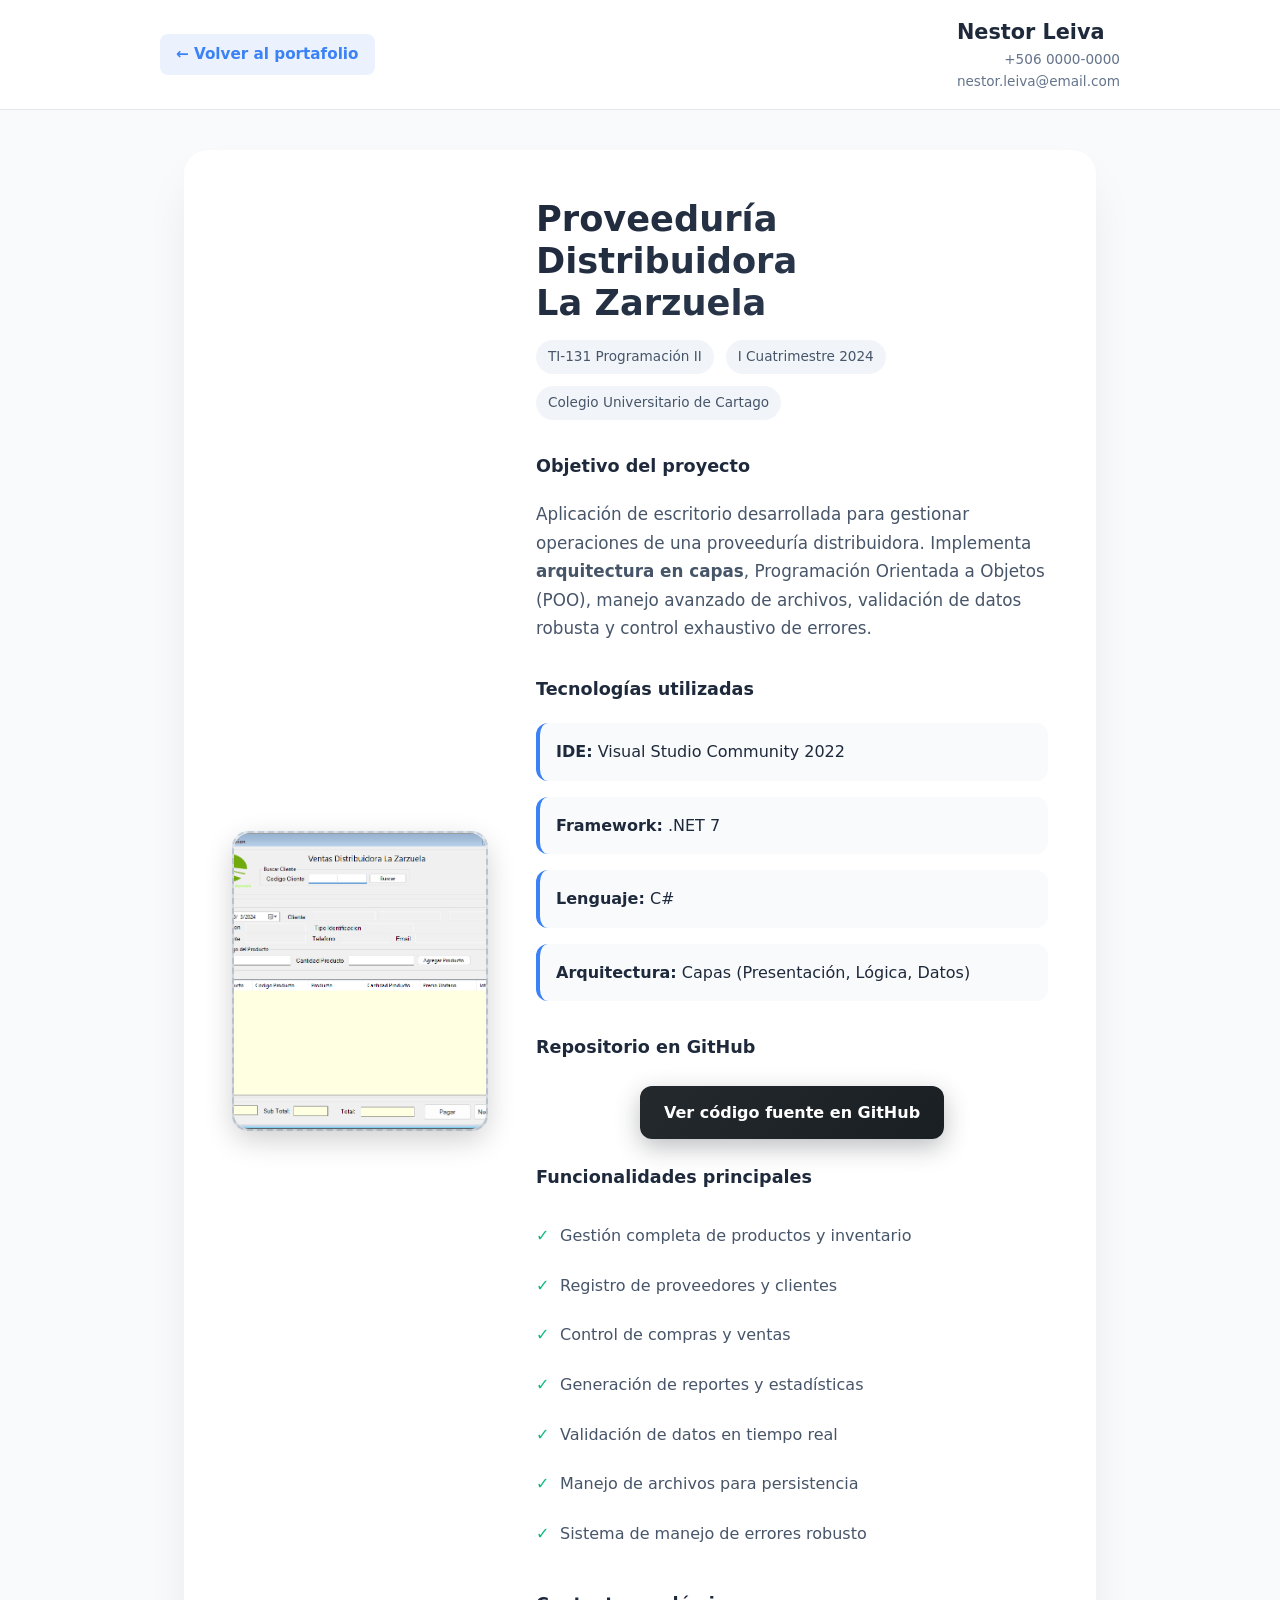
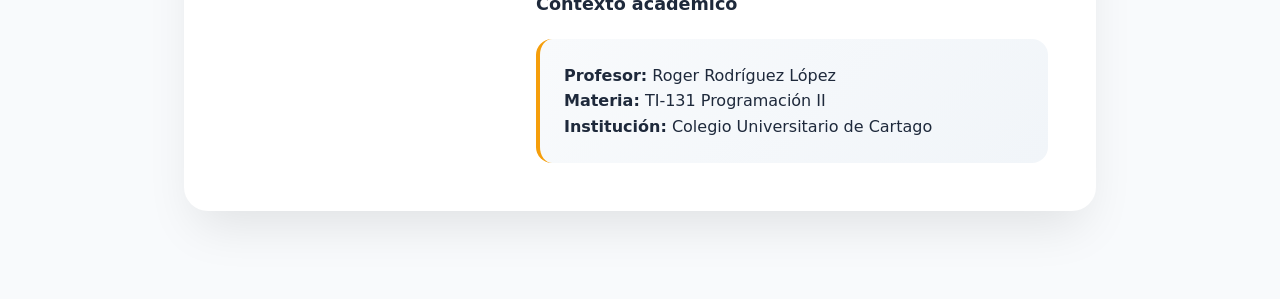
==== proyecto1.html @ 4cfc7863 "add web proyecto 1" ====
<!DOCTYPE html>
<html lang="es">

<head>
    <meta charset="UTF-8">
    <meta name="viewport" content="width=device-width, initial-scale=1.0">
    <title>Proveeduría La Zarzuela - Nestor Leiva</title>
    <link rel="stylesheet" href="estilos.css">
</head>

<body>
    <!-- Header fijo con datos siempre visibles + enlace de regreso -->
    <header class="header">
        <div class="header-content">
            <div class="header-nav">
                <a href="index.html" class="back-btn">← Volver al portafolio</a>
            </div>
            <div>
                <h1>Nestor Leiva</h1>
                <div class="contact-info">
                    <p>+506 0000-0000</p>
                    <p>nestor.leiva@email.com</p>
                </div>
            </div>
        </div>
    </header>

    <main class="main-wrapper">
        <!-- Card principal del proyecto -->
        <div class="project-detail-card">
            <!-- Imagen principal -->
            <div class="project-image-section">
                <div class="project-image-placeholder">
                    <img src="zarzuela-captura.png" alt="Proveeduria La Zarzuela" class="project-image">

                </div>
            </div>

            <!-- Detalles del proyecto -->
            <div class="project-details">
                <h1 class="project-title">Proveeduría Distribuidora<br>La Zarzuela</h1>

                <div class="project-meta">
                    <span class="meta-item">TI-131 Programación II</span>
                    <span class="meta-item">I Cuatrimestre 2024</span>
                    <span class="meta-item">Colegio Universitario de Cartago</span>
                </div>

                <div class="section-title">Objetivo del proyecto</div>
                <p class="project-description">
                    Aplicación de escritorio desarrollada para gestionar operaciones de
                    una proveeduría distribuidora. Implementa <strong>arquitectura en capas</strong>,
                    Programación Orientada a Objetos (POO), manejo avanzado de archivos,
                    validación de datos robusta y control exhaustivo de errores.
                </p>

                <div class="section-title">Tecnologías utilizadas</div>
                <div class="tech-stack">
                    <div class="tech-item">
                        <strong>IDE:</strong> Visual Studio Community 2022
                    </div>
                    <div class="tech-item">
                        <strong>Framework:</strong> .NET 7
                    </div>
                    <div class="tech-item">
                        <strong>Lenguaje:</strong> C#
                    </div>
                    <div class="tech-item">
                        <strong>Arquitectura:</strong> Capas (Presentación, Lógica, Datos)
                    </div>
                </div>


                <!-- AGREGAR DESPUÉS de "Tecnologías utilizadas" -->
                <div class="section-title">Repositorio en GitHub</div>
                <div class="github-link">
                    <a href="https://github.com/NestorLeiva/ProyectoProveeduriaDistribuidoraLaZarzuela" target="_blank"
                        class="github-btn">
                        Ver código fuente en GitHub
                    </a>
                </div>


                <div class="section-title">Funcionalidades principales</div>
                <ul class="features-list">
                    <li>Gestión completa de productos y inventario</li>
                    <li>Registro de proveedores y clientes</li>
                    <li>Control de compras y ventas</li>
                    <li>Generación de reportes y estadísticas</li>
                    <li>Validación de datos en tiempo real</li>
                    <li>Manejo de archivos para persistencia</li>
                    <li>Sistema de manejo de errores robusto</li>
                </ul>

                <div class="section-title">Contexto académico</div>
                <div class="academic-info">
                    <p>
                        <strong>Profesor:</strong> Roger Rodríguez López<br>
                        <strong>Materia:</strong> TI-131 Programación II<br>
                        <strong>Institución:</strong> Colegio Universitario de Cartago
                    </p>
                </div>
            </div>
        </div>
    </main>

    <script src="script.js"></script>
</body>

</html>
---- estilos.css ----
* {
  margin: 0;    /* Elimina márgenes por defecto */
  padding: 0;   /* Elimina rellenos por defecto */
  box-sizing: border-box; /* Ancho/alto incluye border+padding */
}

body {
  font-family: system-ui, -apple-system, BlinkMacSystemFont, "Segoe UI", sans-serif;
  background: #f8fafc;
  color: #1e293b;
  line-height: 1.6;
}

.header {
  position: sticky;
  top: 0;
  z-index: 100;
  background: rgba(255, 255, 255, 0.95);
  backdrop-filter: blur(20px);
  border-bottom: 1px solid #e2e8f0;
  padding: 16px 24px;
}

.header-content {
  max-width: 960px;
  margin: 0 auto;
  display: flex;
  justify-content: space-between;
  align-items: center;
}

.header h1 {
  font-size: 1.3rem;
  font-weight: 700;
  color: #1e293b;
}

.contact-info p {
  font-size: 0.85rem;
  color: #64748b;
  margin: 0;
  text-align: right;
}

.main-wrapper {
  max-width: 960px;
  margin: 0 auto;
  padding: 40px 24px;
}

.card {
  background: #ffffff;
  border-radius: 24px;
  padding: 40px;
  box-shadow: 0 25px 50px -12px rgba(0, 0, 0, 0.1);
  display: grid;
  grid-template-columns: 1fr 1fr;
  gap: 40px;
  margin-bottom: 48px;
}

.profile-section {
  text-align: center;
}

.avatar {
  width: 100px;
  height: 100px;
  border-radius: 50%;
  background: linear-gradient(135deg, #3b82f6, #1d4ed8);
  color: white;
  display: flex;
  align-items: center;
  justify-content: center;
  font-size: 2rem;
  font-weight: 700;
  margin: 0 auto 20px;
}

.name {
  font-size: 1.5rem;
  font-weight: 700;
  margin-bottom: 12px;
  color: #1e293b;
}

.bio {
  color: #64748b;
  font-size: 0.95rem;
}

.section-title {
  font-size: 1.1rem;
  font-weight: 700;
  margin-bottom: 20px;
  color: #1e293b;
}

.tabs {
  display: flex;
  background: #f1f5f9;
  border-radius: 12px;
  padding: 4px;
  margin-bottom: 24px;
}

.tab-btn {
  flex: 1;
  border: none;
  background: transparent;
  padding: 12px 8px;
  border-radius: 8px;
  font-size: 0.9rem;
  cursor: pointer;
  color: #64748b;
  font-weight: 500;
  transition: all 0.2s;
}

.tab-btn.active,
.tab-btn:hover {
  background: #ffffff;
  color: #1e293b;
  box-shadow: 0 4px 12px rgba(0, 0, 0, 0.1);
}

.tab-content {
  display: none;
}

.tab-content.active {
  display: block;
}

.skills-list {
  list-style: none;
}

.skills-list li {
  padding: 8px 0;
  color: #475569;
}

.skills-list li strong {
  color: #1e293b;
}

.projects-section {
  background: #ffffff;
  border-radius: 24px;
  padding: 40px;
  box-shadow: 0 25px 50px -12px rgba(0, 0, 0, 0.1);
}

.projects-grid {
  display: grid;
  grid-template-columns: repeat(auto-fit, minmax(280px, 1fr));
  gap: 24px;
  margin-top: 24px;
}

.project-card {
  padding: 24px;
  border-radius: 16px;
  background: #f8fafc;
  border: 1px solid #e2e8f0;
  transition: all 0.2s;
}

.project-card:hover {
  transform: translateY(-4px);
  box-shadow: 0 20px 40px rgba(0, 0, 0, 0.1);
}

.project-card h3 {
  font-size: 1.1rem;
  font-weight: 700;
  margin-bottom: 8px;
  color: #1e293b;
}

.project-card p {
  color: #64748b;
  margin-bottom: 16px;
  font-size: 0.95rem;
}

.project-link {
  display: inline-flex;
  align-items: center;
  gap: 8px;
  color: #3b82f6;
  text-decoration: none;
  font-weight: 600;
  font-size: 0.9rem;
}

.project-link:hover {
  color: #1d4ed8;
}

.project-detail-card {
  background: #ffffff;
  border-radius: 24px;
  padding: 48px;
  box-shadow: 0 25px 50px -12px rgba(0, 0, 0, 0.1);
  display: grid;
  grid-template-columns: 1fr 2fr;
  gap: 48px;
  margin-bottom: 48px;
}

.project-image-section {
  display: flex;
  flex-direction: column;
  align-items: center;
  justify-content: center;
}

.project-image-placeholder {
  width: 100%;
  height: 300px;
  border-radius: 16px;
  background: linear-gradient(135deg, #f1f5f9, #e2e8f0);
  border: 2px dashed #cbd5e1;
  display: flex;
  flex-direction: column;
  align-items: center;
  justify-content: center;
  gap: 12px;
  color: #64748b;
  font-size: 4rem;
}

.project-title {
  font-size: 2.2rem;
  font-weight: 800;
  line-height: 1.2;
  margin-bottom: 16px;
  background: linear-gradient(135deg, #1e293b, #334155);
  -webkit-background-clip: text;
  -webkit-text-fill-color: transparent;
  background-clip: text;
}

.project-meta {
  display: flex;
  flex-wrap: wrap;
  gap: 12px;
  margin-bottom: 32px;
}

.meta-item {
  background: #f1f5f9;
  padding: 6px 12px;
  border-radius: 20px;
  font-size: 0.85rem;
  font-weight: 500;
  color: #475569;
}

.project-description {
  font-size: 1.05rem;
  line-height: 1.7;
  color: #475569;
  margin-bottom: 32px;
}

.tech-stack {
  display: grid;
  grid-template-columns: repeat(auto-fit, minmax(250px, 1fr));
  gap: 16px;
  margin-bottom: 32px;
}

.tech-item {
  background: #f8fafc;
  padding: 16px;
  border-radius: 12px;
  border-left: 4px solid #3b82f6;
}

.features-list {
  list-style: none;
  margin-bottom: 32px;
}

.features-list li {
  padding: 12px 0;
  padding-left: 24px;
  position: relative;
  color: #475569;
}

.features-list li::before {
  content: "✓";
  position: absolute;
  left: 0;
  color: #10b981;
  font-weight: bold;
}

.academic-info {
  background: linear-gradient(135deg, #f8fafc, #f1f5f9);
  padding: 24px;
  border-radius: 16px;
  border-left: 4px solid #f59e0b;
}

.back-btn {
  display: inline-flex;
  align-items: center;
  gap: 8px;
  color: #3b82f6;
  text-decoration: none;
  font-weight: 600;
  font-size: 0.95rem;
  padding: 8px 16px;
  border-radius: 8px;
  background: rgba(59, 130, 246, 0.1);
  transition: all 0.2s;
}

.back-btn:hover {
  background: rgba(59, 130, 246, 0.2);
  color: #1d4ed8;
}

/* RESPONSIVE PARA PROYECTOS */
@media (max-width: 768px) {
  .project-detail-card {
    grid-template-columns: 1fr;
    gap: 32px;
    padding: 32px 24px;
  }
  
  .project-image-placeholder {
    height: 200px;
  }
  
  .project-title {
    font-size: 1.8rem;
  }
}


/* repositorio Git*/

.project-image {
  width: 100%;
  height: 300px;
  object-fit: cover;
  border-radius: 16px;
  box-shadow: 0 10px 30px rgba(0,0,0,0.2);
}

.github-link {
  margin: 24px 0;
  text-align: center;
}

.github-btn {
  display: inline-flex !important;
  align-items: center;
  gap: 12px;
  padding: 14px 24px;
  background: linear-gradient(135deg, #24292e, #1a1f23);
  color: white !important;
  text-decoration: none !important;
  border-radius: 12px;
  font-weight: 600;
  font-size: 1rem;
  transition: all 0.3s ease;
  box-shadow: 0 8px 25px rgba(36, 41, 46, 0.3);
  border: none;
}

.github-btn:hover {
  transform: translateY(-2px);
  box-shadow: 0 12px 35px rgba(36, 41, 46, 0.4);
  background: linear-gradient(135deg, #2d363b, #21262d);
}































/* Responsive */
@media (max-width: 768px) {
  .header-content {
    flex-direction: column;
    gap: 8px;
    text-align: center;
  }

  .card {
    grid-template-columns: 1fr;
    gap: 32px;
    padding: 32px 24px;
  }

  .main-wrapper,
  .projects-section {
    padding: 24px 16px;
  }

  .tabs {
    flex-direction: column;
  }

  .tab-btn {
    margin-bottom: 4px;
  }
}
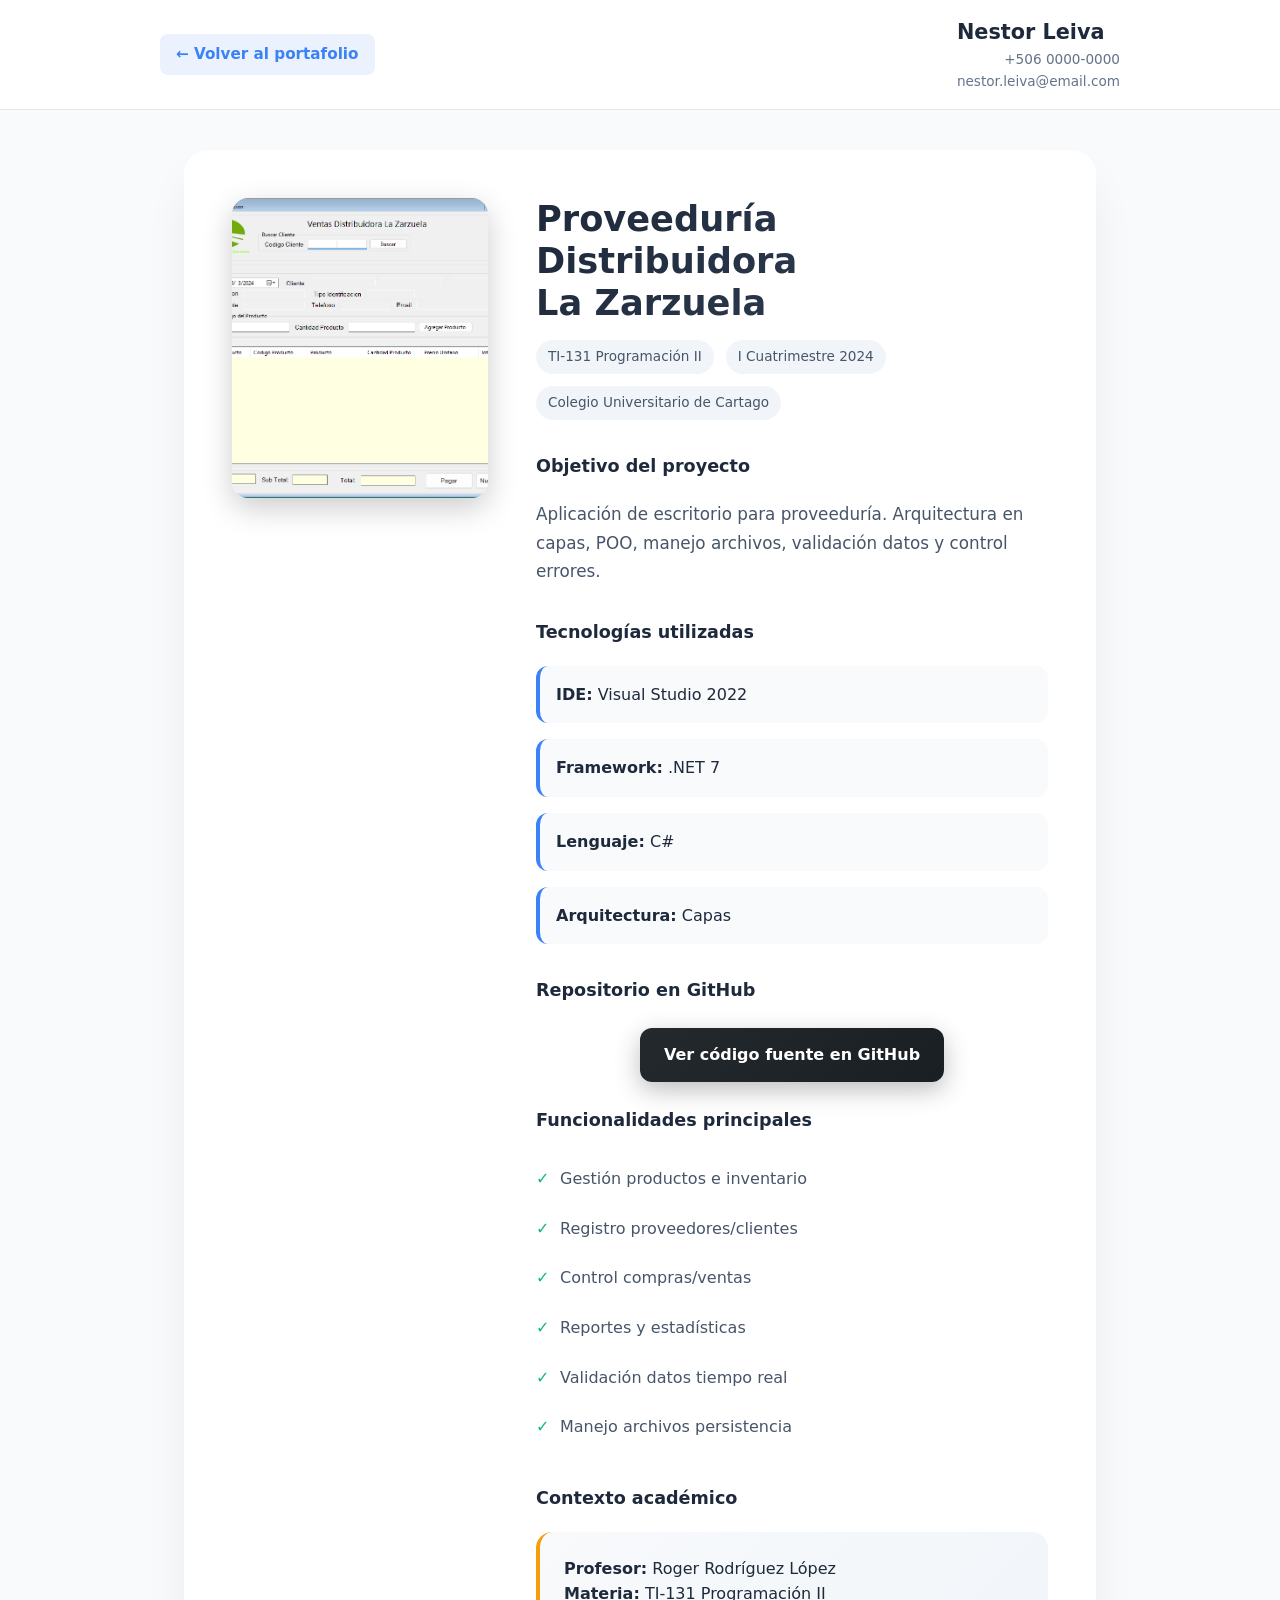
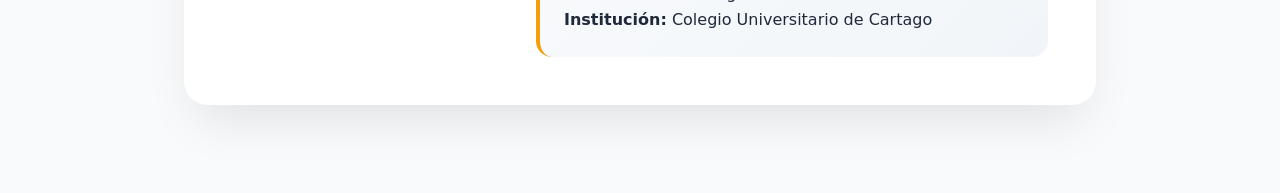
==== commit 94d9faa1: "mod general minima" ====
--- a/proyecto1.html
+++ b/proyecto1.html
@@ -1,77 +1,79 @@
 <!DOCTYPE html>
 <html lang="es">
 
+<!-- HEAD -->
+
 <head>
-    <meta charset="UTF-8">
-    <meta name="viewport" content="width=device-width, initial-scale=1.0">
+    <meta charset="UTF-8"> <!-- Codificación caracteres -->
+    <meta name="viewport" content="width=device-width, initial-scale=1.0"> <!-- Mobile responsive -->
     <title>Proveeduría La Zarzuela - Nestor Leiva</title>
-    <link rel="stylesheet" href="estilos.css">
+    <link rel="stylesheet" href="estilos.css"> <!-- Estilos externos -->
 </head>
 
+<!-- BODY -->
+
 <body>
-    <!-- Header fijo con datos siempre visibles + enlace de regreso -->
+    <!-- HEADER -->
     <header class="header">
         <div class="header-content">
+            <!-- BOTÓN VOLVER -->
             <div class="header-nav">
                 <a href="index.html" class="back-btn">← Volver al portafolio</a>
             </div>
+
+            <!-- INFO PERSONAL -->
             <div>
-                <h1>Nestor Leiva</h1>
-                <div class="contact-info">
-                    <p>+506 0000-0000</p>
-                    <p>nestor.leiva@email.com</p>
+                <h1>Nestor Leiva</h1> <!-- Nombre principal -->
+                <div class="contact-info"> <!-- Contacto -->
+                    <p>+506 0000-0000</p> <!-- Teléfono -->
+                    <p>nestor.leiva@email.com</p> <!-- Email -->
                 </div>
             </div>
         </div>
     </header>
 
+    <!-- MAIN -->
     <main class="main-wrapper">
-        <!-- Card principal del proyecto -->
+        <!-- CARD PROYECTO -->
         <div class="project-detail-card">
-            <!-- Imagen principal -->
+
+            <!-- IMAGEN PRINCIPAL -->
             <div class="project-image-section">
                 <div class="project-image-placeholder">
-                    <img src="zarzuela-captura.png" alt="Proveeduria La Zarzuela" class="project-image">
-
+                    <img src="zarzuela-captura.png" alt="Proveeduría La Zarzuela" class="project-image">
                 </div>
             </div>
 
-            <!-- Detalles del proyecto -->
+            <!-- CONTENIDO -->
             <div class="project-details">
+
+                <!-- TÍTULO -->
                 <h1 class="project-title">Proveeduría Distribuidora<br>La Zarzuela</h1>
 
+                <!-- META INFO -->
                 <div class="project-meta">
-                    <span class="meta-item">TI-131 Programación II</span>
-                    <span class="meta-item">I Cuatrimestre 2024</span>
-                    <span class="meta-item">Colegio Universitario de Cartago</span>
+                    <span class="meta-item">TI-131 Programación II</span> <!-- Materia -->
+                    <span class="meta-item">I Cuatrimestre 2024</span> <!-- Periodo -->
+                    <span class="meta-item">Colegio Universitario de Cartago</span> <!-- Institución -->
                 </div>
 
+                <!-- OBJETIVO -->
                 <div class="section-title">Objetivo del proyecto</div>
                 <p class="project-description">
-                    Aplicación de escritorio desarrollada para gestionar operaciones de
-                    una proveeduría distribuidora. Implementa <strong>arquitectura en capas</strong>,
-                    Programación Orientada a Objetos (POO), manejo avanzado de archivos,
-                    validación de datos robusta y control exhaustivo de errores.
+                    Aplicación de escritorio para proveeduría. Arquitectura en capas, POO,
+                    manejo archivos, validación datos y control errores.
                 </p>
 
+                <!-- TECNOLOGÍAS -->
                 <div class="section-title">Tecnologías utilizadas</div>
                 <div class="tech-stack">
-                    <div class="tech-item">
-                        <strong>IDE:</strong> Visual Studio Community 2022
-                    </div>
-                    <div class="tech-item">
-                        <strong>Framework:</strong> .NET 7
-                    </div>
-                    <div class="tech-item">
-                        <strong>Lenguaje:</strong> C#
-                    </div>
-                    <div class="tech-item">
-                        <strong>Arquitectura:</strong> Capas (Presentación, Lógica, Datos)
-                    </div>
+                    <div class="tech-item"><strong>IDE:</strong> Visual Studio 2022</div>
+                    <div class="tech-item"><strong>Framework:</strong> .NET 7</div>
+                    <div class="tech-item"><strong>Lenguaje:</strong> C#</div>
+                    <div class="tech-item"><strong>Arquitectura:</strong> Capas</div>
                 </div>
 
-
-                <!-- AGREGAR DESPUÉS de "Tecnologías utilizadas" -->
+                <!-- GITHUB -->
                 <div class="section-title">Repositorio en GitHub</div>
                 <div class="github-link">
                     <a href="https://github.com/NestorLeiva/ProyectoProveeduriaDistribuidoraLaZarzuela" target="_blank"
@@ -80,18 +82,18 @@
                     </a>
                 </div>
 
-
+                <!-- FUNCIONALIDADES -->
                 <div class="section-title">Funcionalidades principales</div>
                 <ul class="features-list">
-                    <li>Gestión completa de productos y inventario</li>
-                    <li>Registro de proveedores y clientes</li>
-                    <li>Control de compras y ventas</li>
-                    <li>Generación de reportes y estadísticas</li>
-                    <li>Validación de datos en tiempo real</li>
-                    <li>Manejo de archivos para persistencia</li>
-                    <li>Sistema de manejo de errores robusto</li>
+                    <li>Gestión productos e inventario</li>
+                    <li>Registro proveedores/clientes</li>
+                    <li>Control compras/ventas</li>
+                    <li>Reportes y estadísticas</li>
+                    <li>Validación datos tiempo real</li>
+                    <li>Manejo archivos persistencia</li>
                 </ul>
 
+                <!-- ACADÉMICO -->
                 <div class="section-title">Contexto académico</div>
                 <div class="academic-info">
                     <p>
@@ -100,10 +102,12 @@
                         <strong>Institución:</strong> Colegio Universitario de Cartago
                     </p>
                 </div>
+
             </div>
         </div>
     </main>
 
+    <!-- JAVASCRIPT -->
     <script src="script.js"></script>
 </body>
 
--- a/estilos.css
+++ b/estilos.css
@@ -1,177 +1,199 @@
+/* RESET */
 * {
-  margin: 0;    /* Elimina márgenes por defecto */
-  padding: 0;   /* Elimina rellenos por defecto */
-  box-sizing: border-box; /* Ancho/alto incluye border+padding */
-}
-
+  margin: 0;           /* Márgenes cero */
+  padding: 0;          /* Padding cero */
+  box-sizing: border-box; /* Incluye border/padding */
+}
+
+/* BODY */
 body {
-  font-family: system-ui, -apple-system, BlinkMacSystemFont, "Segoe UI", sans-serif;
-  background: #f8fafc;
-  color: #1e293b;
-  line-height: 1.6;
-}
-
+  font-family: system-ui, sans-serif; /* Fuente moderna */
+  background: #f8fafc;  /* Fondo gris claro */
+  color: #1e293b;       /* Texto gris oscuro */
+  line-height: 1.6;     /* Espaciado líneas */
+}
+
+/* HEADER */
 .header {
-  position: sticky;
+  position: sticky;     /* Fijo arriba scroll */
   top: 0;
-  z-index: 100;
-  background: rgba(255, 255, 255, 0.95);
-  backdrop-filter: blur(20px);
-  border-bottom: 1px solid #e2e8f0;
-  padding: 16px 24px;
-}
-
+  z-index: 100;         /* Siempre visible */
+  background: rgba(255,255,255,0.95); /* Blanco transparente */
+  backdrop-filter: blur(20px); /* Efecto cristal */
+  border-bottom: 1px solid #e2e8f0; /* Borde sutil */
+  padding: 16px 24px;   /* Espaciado interno */
+}
+
+/* HEADER CONTENT */
 .header-content {
-  max-width: 960px;
-  margin: 0 auto;
-  display: flex;
-  justify-content: space-between;
-  align-items: center;
-}
-
+  max-width: 960px;     /* Ancho máximo */
+  margin: 0 auto;       /* Centrado */
+  display: flex;        /* Flex horizontal */
+  justify-content: space-between; /* Espaciado extremos */
+  align-items: center;  /* Vertical centrado */
+}
+
+/* TÍTULO HEADER */
 .header h1 {
-  font-size: 1.3rem;
-  font-weight: 700;
-  color: #1e293b;
-}
-
+  font-size: 1.3rem;    /* Tamaño título */
+  font-weight: 700;     /* Negrita */
+  color: #1e293b;       /* Color principal */
+}
+
+/* CONTACTO */
 .contact-info p {
-  font-size: 0.85rem;
-  color: #64748b;
-  margin: 0;
-  text-align: right;
-}
-
+  font-size: 0.85rem;   /* Texto pequeño */
+  color: #64748b;       /* Gris claro */
+  margin: 0;            /* Sin margen */
+  text-align: right;    /* Alineado derecha */
+}
+
+/* MAIN */
 .main-wrapper {
-  max-width: 960px;
-  margin: 0 auto;
-  padding: 40px 24px;
-}
-
+  max-width: 960px;     /* Ancho máximo */
+  margin: 0 auto;       /* Centrado */
+  padding: 40px 24px;   /* Espaciado generoso */
+}
+
+/* CARD PRINCIPAL */
 .card {
-  background: #ffffff;
-  border-radius: 24px;
-  padding: 40px;
-  box-shadow: 0 25px 50px -12px rgba(0, 0, 0, 0.1);
-  display: grid;
-  grid-template-columns: 1fr 1fr;
-  gap: 40px;
-  margin-bottom: 48px;
-}
-
+  background: #ffffff;  /* Fondo blanco */
+  border-radius: 24px;  /* Esquinas redondeadas */
+  padding: 40px;        /* Espacio interno */
+  box-shadow: 0 25px 50px -12px rgba(0,0,0,0.1); /* Sombra suave */
+  display: grid;        /* Layout grid */
+  grid-template-columns: 1fr 1fr; /* 2 columnas */
+  gap: 40px;            /* Espacio columnas */
+  margin-bottom: 48px;  /* Separación abajo */
+}
+
+/* PERFIL */
 .profile-section {
-  text-align: center;
-}
-
+  text-align: center;   /* Centrado */
+}
+
+/* AVATAR */
 .avatar {
-  width: 100px;
+  width: 100px;         /* Tamaño fijo */
   height: 100px;
-  border-radius: 50%;
-  background: linear-gradient(135deg, #3b82f6, #1d4ed8);
+  border-radius: 50%;   /* Círculo */
+  background: linear-gradient(135deg, #3b82f6, #1d4ed8); /* Gradiente */
   color: white;
   display: flex;
   align-items: center;
   justify-content: center;
-  font-size: 2rem;
+  font-size: 2rem;      /* Letra grande */
   font-weight: 700;
-  margin: 0 auto 20px;
-}
-
+  margin: 0 auto 20px;  /* Centrado + margen abajo */
+}
+
+/* NOMBRE */
 .name {
-  font-size: 1.5rem;
-  font-weight: 700;
-  margin-bottom: 12px;
+  font-size: 1.5rem;    /* Tamaño grande */
+  font-weight: 700;     /* Negrita */
+  margin-bottom: 12px;  /* Espacio abajo */
   color: #1e293b;
 }
 
+/* BIO */
 .bio {
-  color: #64748b;
-  font-size: 0.95rem;
-}
-
+  color: #64748b;       /* Gris claro */
+  font-size: 0.95rem;   /* Tamaño mediano */
+}
+
+/* TÍTULOS SECCIONES */
 .section-title {
-  font-size: 1.1rem;
-  font-weight: 700;
-  margin-bottom: 20px;
+  font-size: 1.1rem;    /* Tamaño título */
+  font-weight: 700;     /* Negrita */
+  margin-bottom: 20px;  /* Espacio abajo */
   color: #1e293b;
 }
 
+/* TABS */
 .tabs {
-  display: flex;
-  background: #f1f5f9;
-  border-radius: 12px;
-  padding: 4px;
-  margin-bottom: 24px;
-}
-
+  display: flex;        /* Horizontal */
+  background: #f1f5f9;  /* Gris claro */
+  border-radius: 12px;  /* Redondeado */
+  padding: 4px;         /* Separador interno */
+  margin-bottom: 24px;  /* Espacio abajo */
+}
+
+/* BOTONES TABS */
 .tab-btn {
-  flex: 1;
+  flex: 1;              /* Mismo ancho */
   border: none;
   background: transparent;
-  padding: 12px 8px;
+  padding: 12px 8px;    /* Espaciado */
   border-radius: 8px;
   font-size: 0.9rem;
-  cursor: pointer;
-  color: #64748b;
+  cursor: pointer;      /* Mano click */
+  color: #64748b;       /* Gris */
   font-weight: 500;
-  transition: all 0.2s;
-}
-
+  transition: all 0.2s; /* Animación suave */
+}
+
+/* TAB ACTIVO */
 .tab-btn.active,
 .tab-btn:hover {
-  background: #ffffff;
+  background: #ffffff;  /* Blanco activo */
   color: #1e293b;
-  box-shadow: 0 4px 12px rgba(0, 0, 0, 0.1);
-}
-
+  box-shadow: 0 4px 12px rgba(0,0,0,0.1); /* Sombra */
+}
+
+/* CONTENIDO TAB */
 .tab-content {
-  display: none;
+  display: none;        /* Oculto por defecto */
 }
 
 .tab-content.active {
-  display: block;
-}
-
+  display: block;       /* Visible */
+}
+
+/* LISTA HABILIDADES */
 .skills-list {
-  list-style: none;
+  list-style: none;     /* Sin bullets */
 }
 
 .skills-list li {
-  padding: 8px 0;
+  padding: 8px 0;       /* Espaciado vertical */
   color: #475569;
 }
 
 .skills-list li strong {
-  color: #1e293b;
-}
-
+  color: #1e293b;       /* Negrita coloreada */
+}
+
+/* SECCIÓN PROYECTOS */
 .projects-section {
   background: #ffffff;
   border-radius: 24px;
   padding: 40px;
-  box-shadow: 0 25px 50px -12px rgba(0, 0, 0, 0.1);
-}
-
+  box-shadow: 0 25px 50px -12px rgba(0,0,0,0.1);
+}
+
+/* GRID PROYECTOS */
 .projects-grid {
   display: grid;
-  grid-template-columns: repeat(auto-fit, minmax(280px, 1fr));
+  grid-template-columns: repeat(auto-fit, minmax(280px, 1fr)); /* Responsive */
   gap: 24px;
   margin-top: 24px;
 }
 
+/* TARJETAS PROYECTOS */
 .project-card {
   padding: 24px;
   border-radius: 16px;
-  background: #f8fafc;
+  background: #f8fafc;  /* Gris claro */
   border: 1px solid #e2e8f0;
-  transition: all 0.2s;
+  transition: all 0.2s; /* Hover suave */
 }
 
 .project-card:hover {
-  transform: translateY(-4px);
-  box-shadow: 0 20px 40px rgba(0, 0, 0, 0.1);
-}
-
+  transform: translateY(-4px); /* Elevación */
+  box-shadow: 0 20px 40px rgba(0,0,0,0.1);
+}
+
+/* TÍTULOS PROYECTOS */
 .project-card h3 {
   font-size: 1.1rem;
   font-weight: 700;
@@ -185,53 +207,70 @@
   font-size: 0.95rem;
 }
 
+/* LINK PROYECTOS */
 .project-link {
   display: inline-flex;
   align-items: center;
   gap: 8px;
-  color: #3b82f6;
+  color: #3b82f6;       /* Azul */
   text-decoration: none;
   font-weight: 600;
   font-size: 0.9rem;
 }
 
 .project-link:hover {
-  color: #1d4ed8;
-}
-
+  color: #1d4ed8;       /* Azul oscuro */
+}
+
+/* CARD PROYECTO DETALLE */
 .project-detail-card {
   background: #ffffff;
   border-radius: 24px;
   padding: 48px;
-  box-shadow: 0 25px 50px -12px rgba(0, 0, 0, 0.1);
+  box-shadow: 0 25px 50px -12px rgba(0,0,0,0.1);
   display: grid;
-  grid-template-columns: 1fr 2fr;
+  grid-template-columns: 1fr 2fr; /* IMG | TEXTO */
   gap: 48px;
   margin-bottom: 48px;
 }
 
+/* SECCIÓN IMÁGENES */
 .project-image-section {
   display: flex;
   flex-direction: column;
   align-items: center;
-  justify-content: center;
-}
-
-.project-image-placeholder {
+  gap: 40px;            /* Espacio entre imágenes */
+  height: 480px;
+}
+
+/* IMAGEN 1 */
+.gallery-item:nth-child(1) .gallery-image { 
+  height: 260px;        /* Más grande arriba */
+}
+
+/* IMAGEN 2 */
+.gallery-item:nth-child(2) .gallery-image { 
+  height: 160px;        /* Pequeña abajo */
+}
+
+/* ESTILO IMAGENES */
+.gallery-image {
   width: 100%;
-  height: 300px;
+  height: 200px;        /* Base */
+  object-fit: cover;    /* Mantiene proporción */
   border-radius: 16px;
-  background: linear-gradient(135deg, #f1f5f9, #e2e8f0);
-  border: 2px dashed #cbd5e1;
-  display: flex;
-  flex-direction: column;
-  align-items: center;
-  justify-content: center;
-  gap: 12px;
+  box-shadow: 0 10px 30px rgba(0,0,0,0.2);
+}
+
+/* LABEL IMAGENES */
+.gallery-item small {
+  margin-top: 8px;
+  font-size: 0.85rem;
   color: #64748b;
-  font-size: 4rem;
-}
-
+  text-align: center;
+}
+
+/* TÍTULO PROYECTO */
 .project-title {
   font-size: 2.2rem;
   font-weight: 800;
@@ -243,6 +282,7 @@
   background-clip: text;
 }
 
+/* META PROYECTO */
 .project-meta {
   display: flex;
   flex-wrap: wrap;
@@ -259,6 +299,7 @@
   color: #475569;
 }
 
+/* DESCRIPCIÓN */
 .project-description {
   font-size: 1.05rem;
   line-height: 1.7;
@@ -266,6 +307,7 @@
   margin-bottom: 32px;
 }
 
+/* TECH STACK */
 .tech-stack {
   display: grid;
   grid-template-columns: repeat(auto-fit, minmax(250px, 1fr));
@@ -277,9 +319,10 @@
   background: #f8fafc;
   padding: 16px;
   border-radius: 12px;
-  border-left: 4px solid #3b82f6;
-}
-
+  border-left: 4px solid #3b82f6; /* Línea azul */
+}
+
+/* LISTA FEATURES */
 .features-list {
   list-style: none;
   margin-bottom: 32px;
@@ -293,20 +336,22 @@
 }
 
 .features-list li::before {
-  content: "✓";
+  content: "✓";         /* Checkmark */
   position: absolute;
   left: 0;
-  color: #10b981;
+  color: #10b981;       /* Verde */
   font-weight: bold;
 }
 
+/* CONTEXTO ACADÉMICO */
 .academic-info {
   background: linear-gradient(135deg, #f8fafc, #f1f5f9);
   padding: 24px;
   border-radius: 16px;
-  border-left: 4px solid #f59e0b;
-}
-
+  border-left: 4px solid #f59e0b; /* Línea naranja */
+}
+
+/* BOTÓN VOLVER */
 .back-btn {
   display: inline-flex;
   align-items: center;
@@ -317,35 +362,16 @@
   font-size: 0.95rem;
   padding: 8px 16px;
   border-radius: 8px;
-  background: rgba(59, 130, 246, 0.1);
+  background: rgba(59,130,246,0.1);
   transition: all 0.2s;
 }
 
 .back-btn:hover {
-  background: rgba(59, 130, 246, 0.2);
+  background: rgba(59,130,246,0.2);
   color: #1d4ed8;
 }
 
-/* RESPONSIVE PARA PROYECTOS */
-@media (max-width: 768px) {
-  .project-detail-card {
-    grid-template-columns: 1fr;
-    gap: 32px;
-    padding: 32px 24px;
-  }
-  
-  .project-image-placeholder {
-    height: 200px;
-  }
-  
-  .project-title {
-    font-size: 1.8rem;
-  }
-}
-
-
-/* repositorio Git*/
-
+/* IMAGEN SINGLE */
 .project-image {
   width: 100%;
   height: 300px;
@@ -354,64 +380,34 @@
   box-shadow: 0 10px 30px rgba(0,0,0,0.2);
 }
 
+/* BOTÓN GITHUB */
 .github-link {
   margin: 24px 0;
   text-align: center;
 }
 
 .github-btn {
-  display: inline-flex !important;
+  display: inline-flex;
   align-items: center;
   gap: 12px;
   padding: 14px 24px;
-  background: linear-gradient(135deg, #24292e, #1a1f23);
+  background: linear-gradient(135deg, #24292e, #1a1f23); /* GitHub dark */
   color: white !important;
   text-decoration: none !important;
   border-radius: 12px;
   font-weight: 600;
   font-size: 1rem;
   transition: all 0.3s ease;
-  box-shadow: 0 8px 25px rgba(36, 41, 46, 0.3);
-  border: none;
+  box-shadow: 0 8px 25px rgba(36,41,46,0.3);
 }
 
 .github-btn:hover {
-  transform: translateY(-2px);
-  box-shadow: 0 12px 35px rgba(36, 41, 46, 0.4);
+  transform: translateY(-2px); /* Elevación */
+  box-shadow: 0 12px 35px rgba(36,41,46,0.4);
   background: linear-gradient(135deg, #2d363b, #21262d);
 }
 
-
-
-
-
-
-
-
-
-
-
-
-
-
-
-
-
-
-
-
-
-
-
-
-
-
-
-
-
-
-
-/* Responsive */
+/* RESPONSIVE MAIN */
 @media (max-width: 768px) {
   .header-content {
     flex-direction: column;
@@ -420,22 +416,28 @@
   }
 
   .card {
+    grid-template-columns: 1fr; /* 1 columna móvil */
+    gap: 32px;
+    padding: 32px 24px;
+  }
+
+  .main-wrapper,
+  .projects-section {
+    padding: 24px 16px;
+  }
+
+  .tabs {
+    flex-direction: column;
+  }
+
+  .tab-btn {
+    margin-bottom: 4px;
+  }
+
+  /* PROYECTOS MÓVIL */
+  .project-detail-card {
     grid-template-columns: 1fr;
     gap: 32px;
     padding: 32px 24px;
   }
-
-  .main-wrapper,
-  .projects-section {
-    padding: 24px 16px;
-  }
-
-  .tabs {
-    flex-direction: column;
-  }
-
-  .tab-btn {
-    margin-bottom: 4px;
-  }
-}
-
+}
